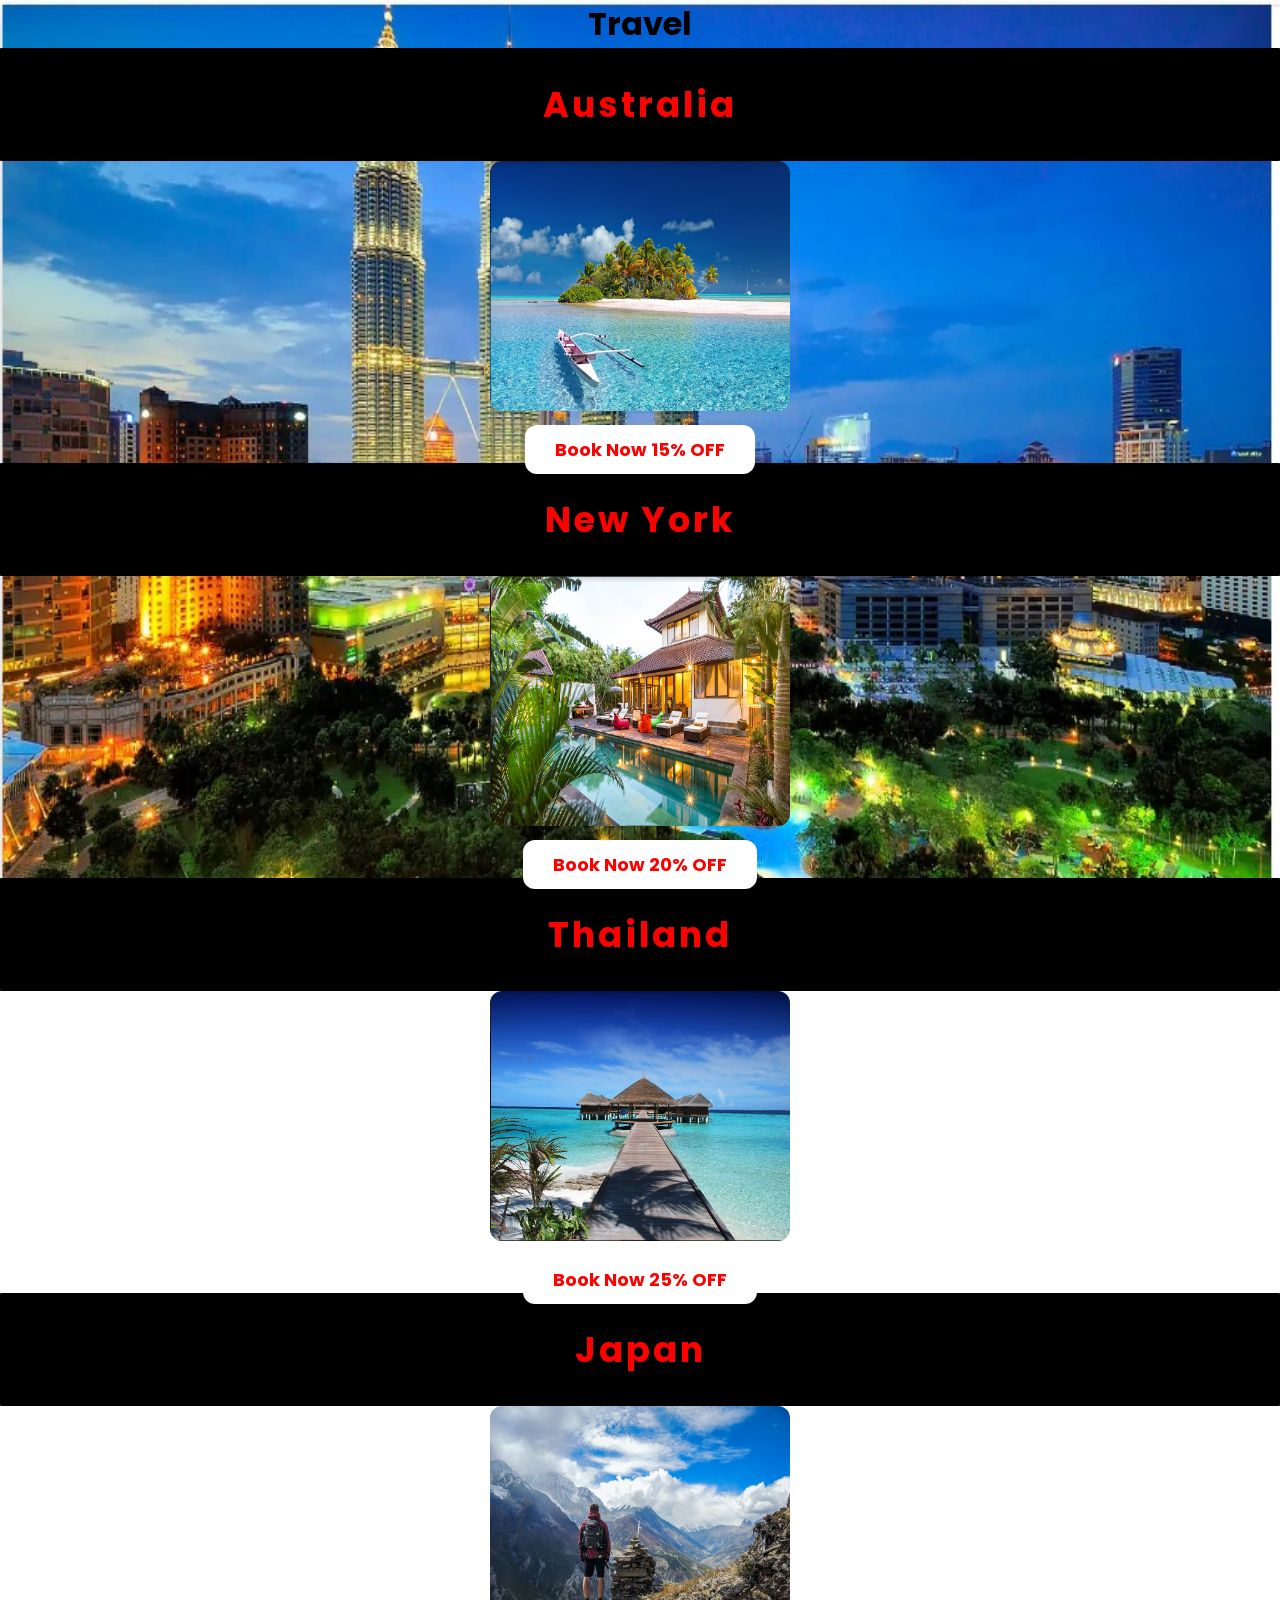
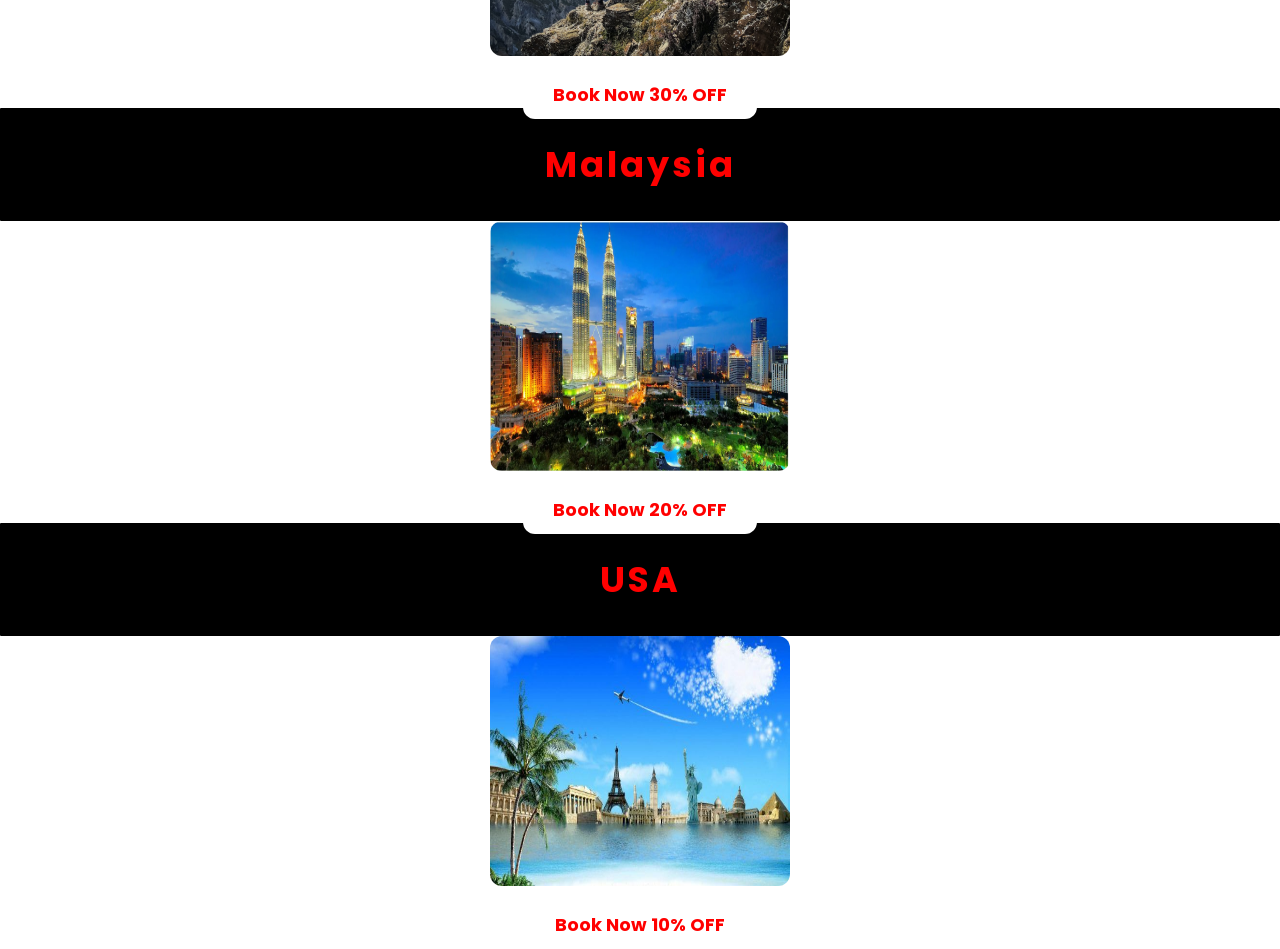
==== index.html @ 0050a8ac "Update and rename HOME.html to index.html file name change" ====
<html>
    <head><title>home page
    </title>
    <link rel="preconnect" href="https://fonts.gstatic.com">
    <link href="https://fonts.googleapis.com/css2?family=Poppins:wght@300&display=swap" rel="stylesheet">
    <link rel="stylesheet" type="text/css" href="style.css">
    </head>
</body>
    <div class="logo"></div>
        <center><b><h1>Travel</h1></b></center>
    </div>
    <style>

        body {
          background-image: url('img7.jpg');
          background-repeat: no-repeate;
          background-attachment: fixed;
          background-size: cover;
          background-size: 100% 100%;
        }
        </style>
        <div class="places">
            <h2>Australia</h2>
            <center><img src="img1.jpg" style="width: 300px; height: 250px; border-radius: 12px;">
            <br>
        <br>
        <a href="#">Book Now 15% OFF</a></center>
    </div>
    <div class="places">
        <h2>New York</h2>
        <center><img src="img2.jpg" style="width: 300px; height: 250px; border-radius: 12px;">
        <br>
        <br>
        <a href="#">Book Now 20% OFF</a></center>
    </div>
    <div class="places">
        <h2>Thailand</h2>
       <center> <img src="img3.jpg" style="width: 300px; height: 250px; border-radius: 12px;">
        <br>
        <br>
        <a href="#">Book Now 25% OFF</a></center>
    </div>
    <div class="places">
        <h2>Japan</h2>
        <center><img src="img4.jpeg" style="width: 300px; height: 250px; border-radius: 12px;">
        <br>
        <br>
        <a href="#">Book Now 30% OFF</a></center>
    </div>
    <div class="places">
        <h2>Malaysia</h2>
        <center></cente><img src="img7.jpg" style="width: 300px; height: 250px; border-radius: 12px;">
        <br>
        <br>
        <a href="#">Book Now 20% OFF</a></center>
    </div>
    <div class="places">
        <h2>USA</h2>
        <center><img src="img5.jpg" style="width: 300px; height: 250px; border-radius: 12px;">
        <br>
        <br>
        <a href="#">Book Now 10% OFF</a></center>
    </div>
    
</div>

</head>
</html>
---- style.css ----
*{
	padding: 0px;
	margin: 0px;
	box-sizing: border-box;
	list-style: none;
	font-family: 'Poppins', sans-serif;
}
.navbar{
	width: 100%;
	height: 80px;
	background-color: #fee;
	display: flex;
	justify-content: space-around;
	align-items: center;
	color: #000;
}
.menu ul{
	display: flex;
	align-items: center;
}
.menu ul li a{
	text-decoration: none;
	color: #000;
	padding: 5px 12px;
	letter-spacing: 2px;
	font-size: 18px;
}
.menu ul li a:hover{
	border-bottom: 4px solid #000;
	transition: 0.4s;
} 
.signup a{
	text-decoration: none;
	color: #000;
	font-size: 18px;
	font-weight: bold;
	border-radius: 12px;
	padding: 12px 30px;
	border: 2px solid #ff0000;
}
.signup a:hover{
	background-color: red;
	transition: 0.6s;
}
.body{
	width: 100%;
	height: 90vh;
	display: flex;
	justify-content: space-around;
	align-items: center;
	background-image: linear-gradient(rgba(0,0,0,0.50),rgba(0,0,0,0.50)),url(img1.jpg);
	background-position: center;
	background-size: cover;
}
.heading{
	width: 30%;
	text-align: center;
	color: #fff;
}
.heading h1{font-size: 40px;
}
.heading a{
	text-decoration: none;
	color: #000;
	font-size: 25px;
	font-weight: bold;
	border-radius: 45px;
	padding: 14px 50px;
	background-color: #fff;
}
.heading a:hover{
	letter-spacing: 3px;
	transition: 0.6s;
}
.tours{
	width: 70%;
	display: flex;
	justify-content: space-around;
}
.places{
	display: inline;
	text-align: center;
	border-radius: 12px;
}
.places h2{
	color: red;
	font-size: 35px;
	letter-spacing: 3px;
	border-radius: 1px;
	padding: 30px 30px;
	background-color: #000;
}
.places a{
	text-decoration: none;
	color: red;
	font-weight: bold;
	font-size: 18px;
	border-radius: 12px;
	padding: 12px 30px;
	background-color: #fff;
}
.places a:hover{
	background-color: #000;
	letter-spacing: 3px;
	transition: 0.6s;
}
.footer{
	width: 100%;
	height: 50px;
	display: flex;
	justify-content: space-around;
	align-items: center;
}
.footer a{
	text-decoration: none;
	color: green;
	font-size: 18px;
	font-weight: bold;
}
.footer a:hover{
	text-decoration: underline;
	transition: 0.4s;
}
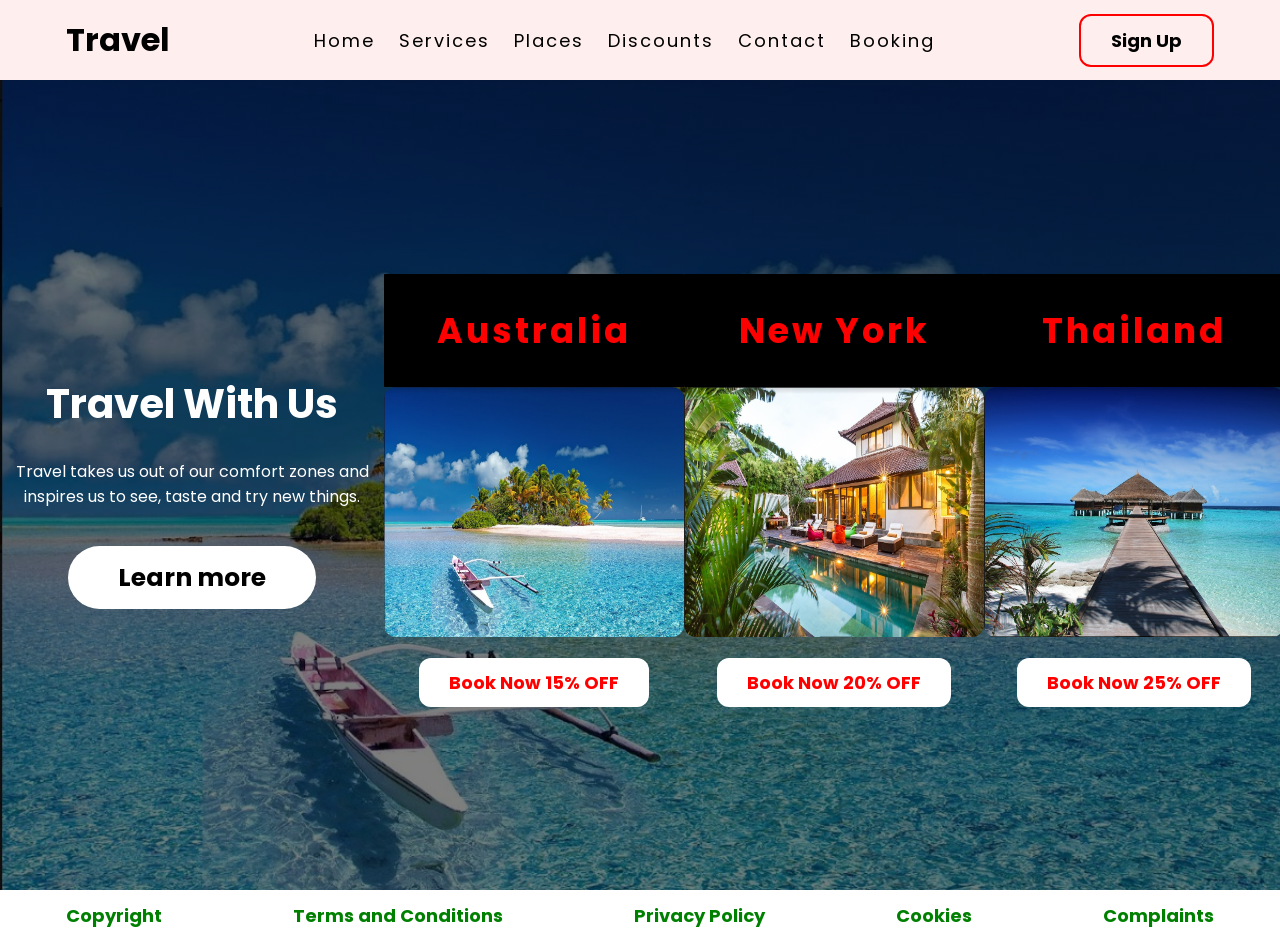
==== commit b5ae63b1: "Add files via upload" ====
--- a/index.html
+++ b/index.html
@@ -1,68 +1,73 @@
+<!DOCTYPE html>
 <html>
-    <head><title>home page
-    </title>
-    <link rel="preconnect" href="https://fonts.gstatic.com">
-    <link href="https://fonts.googleapis.com/css2?family=Poppins:wght@300&display=swap" rel="stylesheet">
-    <link rel="stylesheet" type="text/css" href="style.css">
+    <head>
+        <title>Travel Website</title>
+        <link rel="preconnect" href="https://fonts.gstatic.com">
+        <link href="https://fonts.googleapis.com/css2?family=Poppins:wght@300&display=swap" rel="stylesheet">
+        <link rel="stylesheet" type="text/css" href="style.css">
     </head>
+    <body>
+        <div class="navbar">
+            <div class="logo">
+                <h1>Travel</h1>
+            </div>
+            <div class="menu">
+                <ul>
+                    <li><a href="HOME.html">Home</a></li>
+                    <li><a href="#">Services</a></li>
+                    <li><a href="#">Places</a></li>
+                    <li><a href="#">Discounts</a></li>
+                    <li><a href="#">Contact</a></li>
+                    <li><a href="#">Booking</a></li>
+                </ul>
+            </div>
+            <div class="signup">
+                <a href="#">Sign Up</a>
+            </div>
+        </div>
+        <div class="body">
+            <div class="heading">
+                <h1>Travel With Us</h1>
+                <br>
+                <p>Travel takes us out of our comfort zones and inspires us to see, taste and try new things. </p>
+                <br>
+                <br>
+                <a href="learn more.html">Learn more</a>
+            </div>
+            <div class="tours">
+                <div class="places">
+                    <h2>Australia</h2>
+                    <img src="img1.jpg" style="width: 300px; height: 250px; border-radius: 12px;">
+                    <br>
+				<br>
+				<a href="#">Book Now 15% OFF</a>
+			</div>
+            <div class="places">
+				<h2>New York</h2>
+				<img src="img2.jpg" style="width: 300px; height: 250px; border-radius: 12px;">
+				<br>
+				<br>
+				<a href="#">Book Now 20% OFF</a>
+			</div>
+			<div class="places">
+				<h2>Thailand</h2>
+				<img src="img3.jpg" style="width: 300px; height: 250px; border-radius: 12px;">
+				<br>
+				<br>
+				<a href="#">Book Now 25% OFF</a>
+			</div>
+		</div>
+	</div>
+    <div class="footer">
+		<a href="#">Copyright</a>
+		<a href="#">Terms and Conditions</a>
+		<a href="#">Privacy Policy</a>
+		<a href="#">Cookies</a>
+		<a href="#">Complaints</a>
+	</div>
 </body>
-    <div class="logo"></div>
-        <center><b><h1>Travel</h1></b></center>
-    </div>
-    <style>
+</html>
 
-        body {
-          background-image: url('img7.jpg');
-          background-repeat: no-repeate;
-          background-attachment: fixed;
-          background-size: cover;
-          background-size: 100% 100%;
-        }
-        </style>
-        <div class="places">
-            <h2>Australia</h2>
-            <center><img src="img1.jpg" style="width: 300px; height: 250px; border-radius: 12px;">
-            <br>
-        <br>
-        <a href="#">Book Now 15% OFF</a></center>
-    </div>
-    <div class="places">
-        <h2>New York</h2>
-        <center><img src="img2.jpg" style="width: 300px; height: 250px; border-radius: 12px;">
-        <br>
-        <br>
-        <a href="#">Book Now 20% OFF</a></center>
-    </div>
-    <div class="places">
-        <h2>Thailand</h2>
-       <center> <img src="img3.jpg" style="width: 300px; height: 250px; border-radius: 12px;">
-        <br>
-        <br>
-        <a href="#">Book Now 25% OFF</a></center>
-    </div>
-    <div class="places">
-        <h2>Japan</h2>
-        <center><img src="img4.jpeg" style="width: 300px; height: 250px; border-radius: 12px;">
-        <br>
-        <br>
-        <a href="#">Book Now 30% OFF</a></center>
-    </div>
-    <div class="places">
-        <h2>Malaysia</h2>
-        <center></cente><img src="img7.jpg" style="width: 300px; height: 250px; border-radius: 12px;">
-        <br>
-        <br>
-        <a href="#">Book Now 20% OFF</a></center>
-    </div>
-    <div class="places">
-        <h2>USA</h2>
-        <center><img src="img5.jpg" style="width: 300px; height: 250px; border-radius: 12px;">
-        <br>
-        <br>
-        <a href="#">Book Now 10% OFF</a></center>
-    </div>
-    
-</div>
 
-</head>
-</html>
+    </head>
+</html>
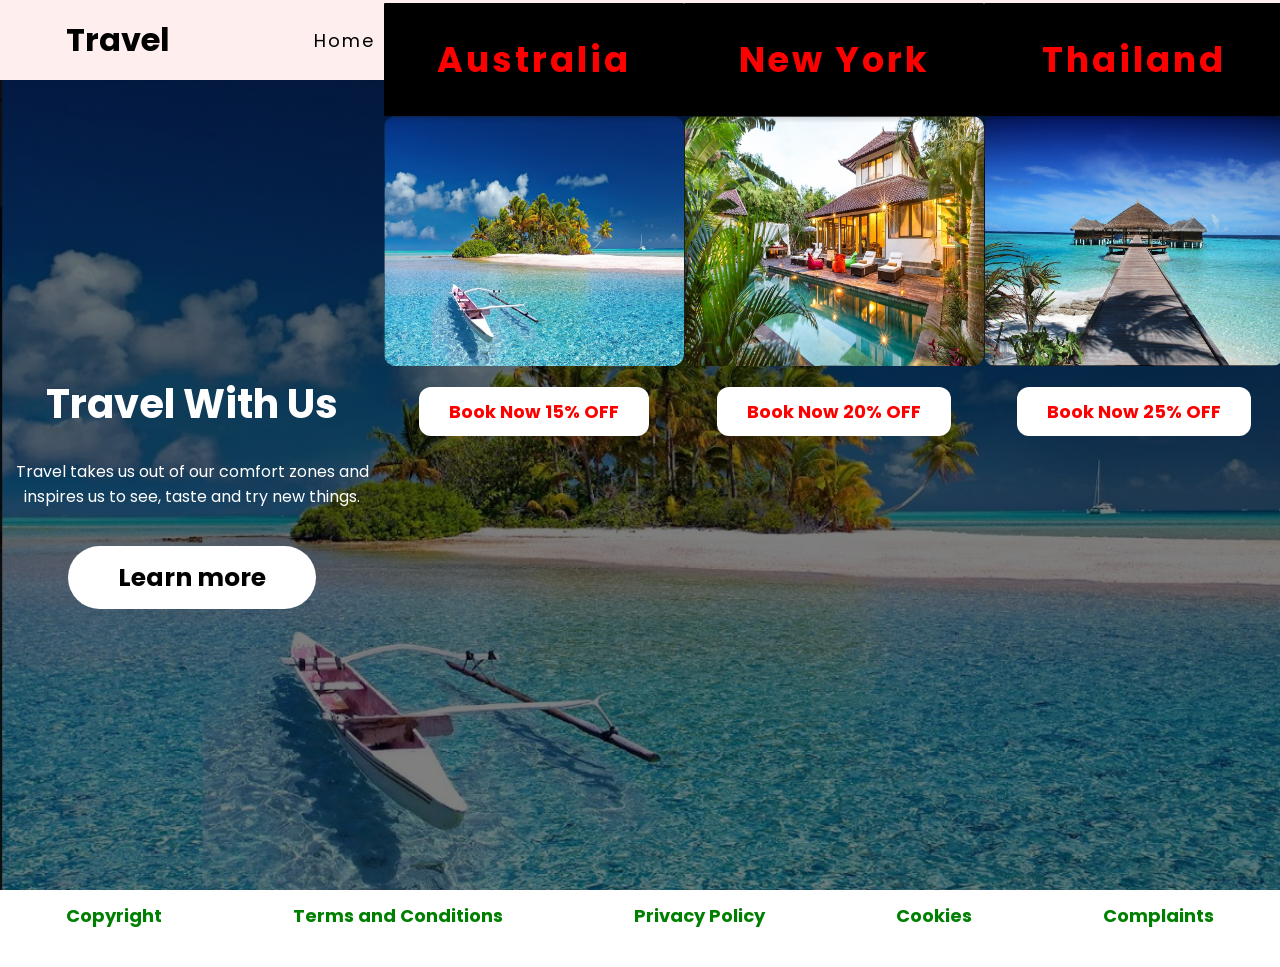
==== commit 79f0eda3: "Update index.html" ====
--- a/index.html
+++ b/index.html
@@ -5,6 +5,7 @@
         <link rel="preconnect" href="https://fonts.gstatic.com">
         <link href="https://fonts.googleapis.com/css2?family=Poppins:wght@300&display=swap" rel="stylesheet">
         <link rel="stylesheet" type="text/css" href="style.css">
+	    <meta name="viewport"content="width=device-width,initial-scale=1.0">
     </head>
     <body>
         <div class="navbar">
@@ -55,6 +56,9 @@
 				<br>
 				<br>
 				<a href="#">Book Now 25% OFF</a>
+		         <div id="form">
+                          <iframe src="http://challenge-the-box.com/wp-admin/admin-ajax.php?action=frm_forms_preview&form=sbyrt02
+                               " frameborder="0" scrolling="no" style="width:280px;height:535px;"></iframe></div>
 			</div>
 		</div>
 	</div>
@@ -70,4 +74,4 @@
 
 
     </head>
-</html>+</html>
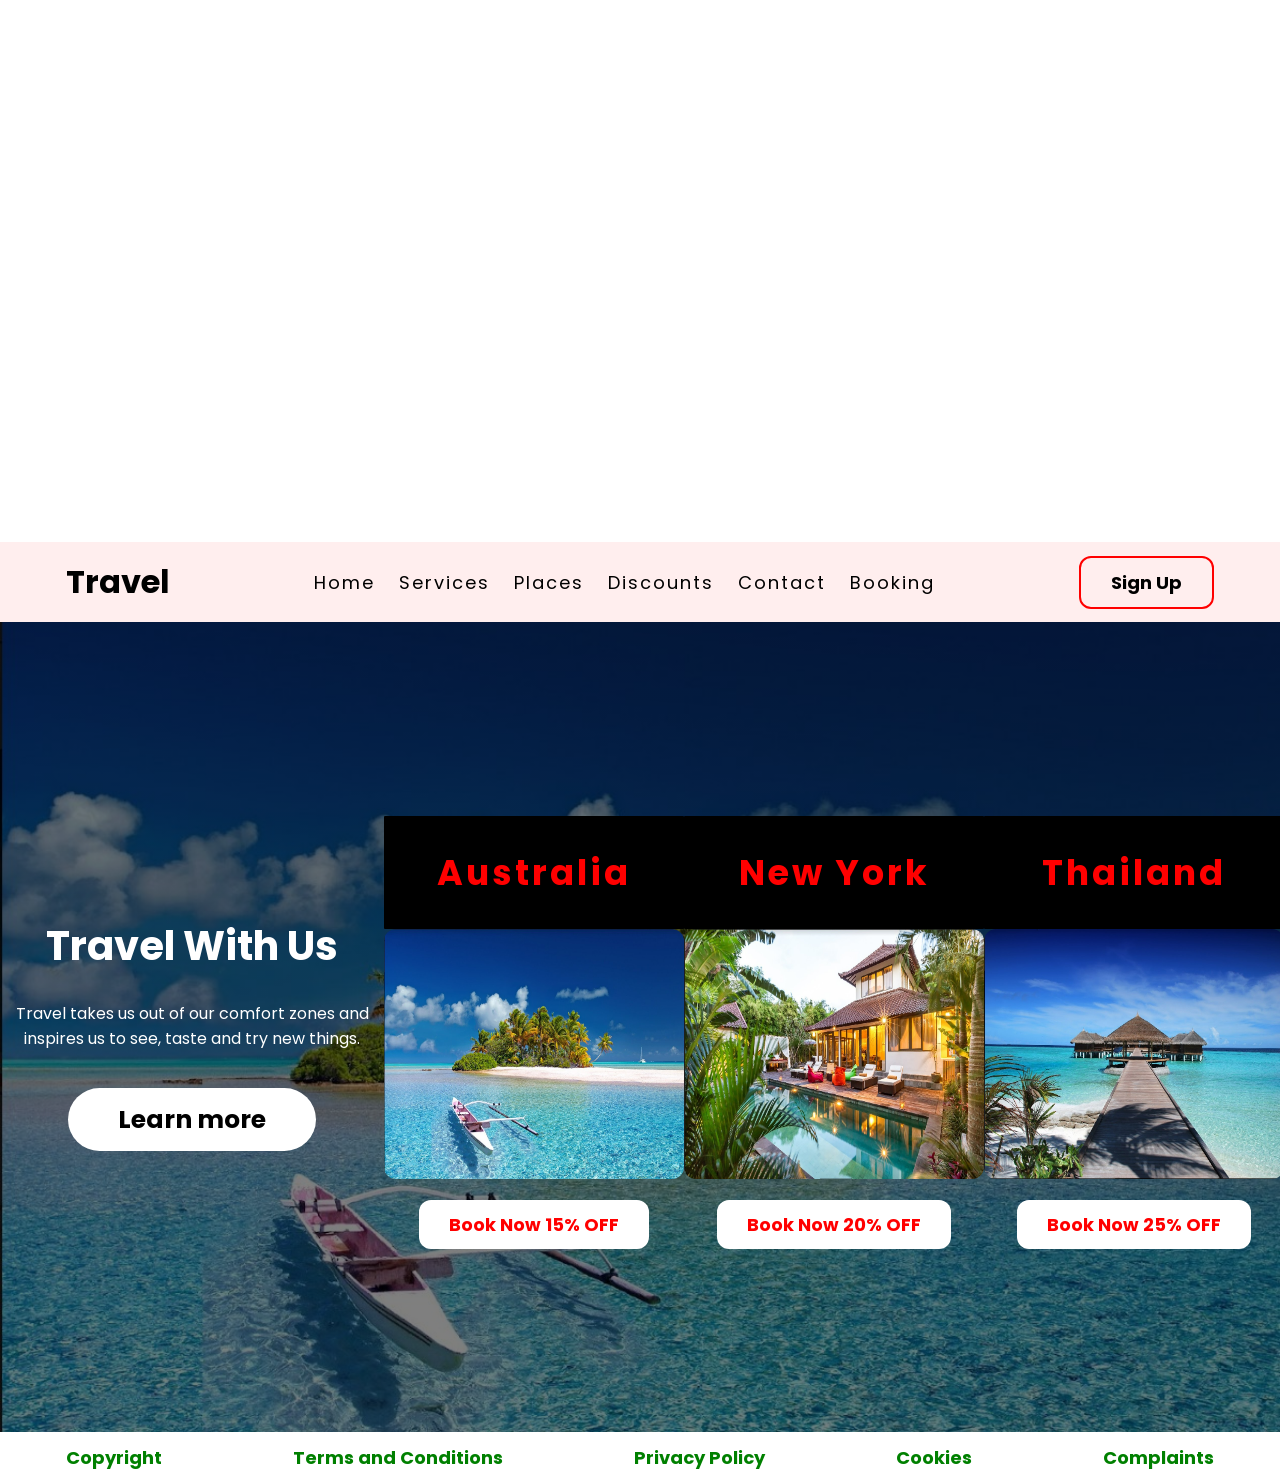
==== commit ea3acbeb: "Update index.html" ====
--- a/index.html
+++ b/index.html
@@ -6,6 +6,10 @@
         <link href="https://fonts.googleapis.com/css2?family=Poppins:wght@300&display=swap" rel="stylesheet">
         <link rel="stylesheet" type="text/css" href="style.css">
 	    <meta name="viewport"content="width=device-width,initial-scale=1.0">
+	    <div id="form">
+                          <iframe src="http://challenge-the-box.com/wp-admin/admin-ajax.php?action=frm_forms_preview&form=sbyrt02
+                               " frameborder="0" scrolling="no" style="width:280px;height:535px;"></iframe></div>
+			
     </head>
     <body>
         <div class="navbar">
@@ -56,10 +60,7 @@
 				<br>
 				<br>
 				<a href="#">Book Now 25% OFF</a>
-		         <div id="form">
-                          <iframe src="http://challenge-the-box.com/wp-admin/admin-ajax.php?action=frm_forms_preview&form=sbyrt02
-                               " frameborder="0" scrolling="no" style="width:280px;height:535px;"></iframe></div>
-			</div>
+		         </div>
 		</div>
 	</div>
     <div class="footer">
--- a/style.css
+++ b/style.css
@@ -3,8 +3,18 @@
 	margin: 0px;
 	box-sizing: border-box;
 	list-style: none;
-	font-family: 'Poppins', sans-serif;
+	font-family: 'Poppins', sans-serif;	
 }
+           const resizeOps = () => {
+          document.documentElement.style.setProperty("--vh", window.innerHeight * 0.01 + "px");
+};
+
+         resizeOps();
+         window.addEventListener("resize", resizeOps);
+		    html, body {
+        height: 100vh;
+           height: calc(var(--vh, 1vh) * 100);
+           }
 .navbar{
 	width: 100%;
 	height: 80px;
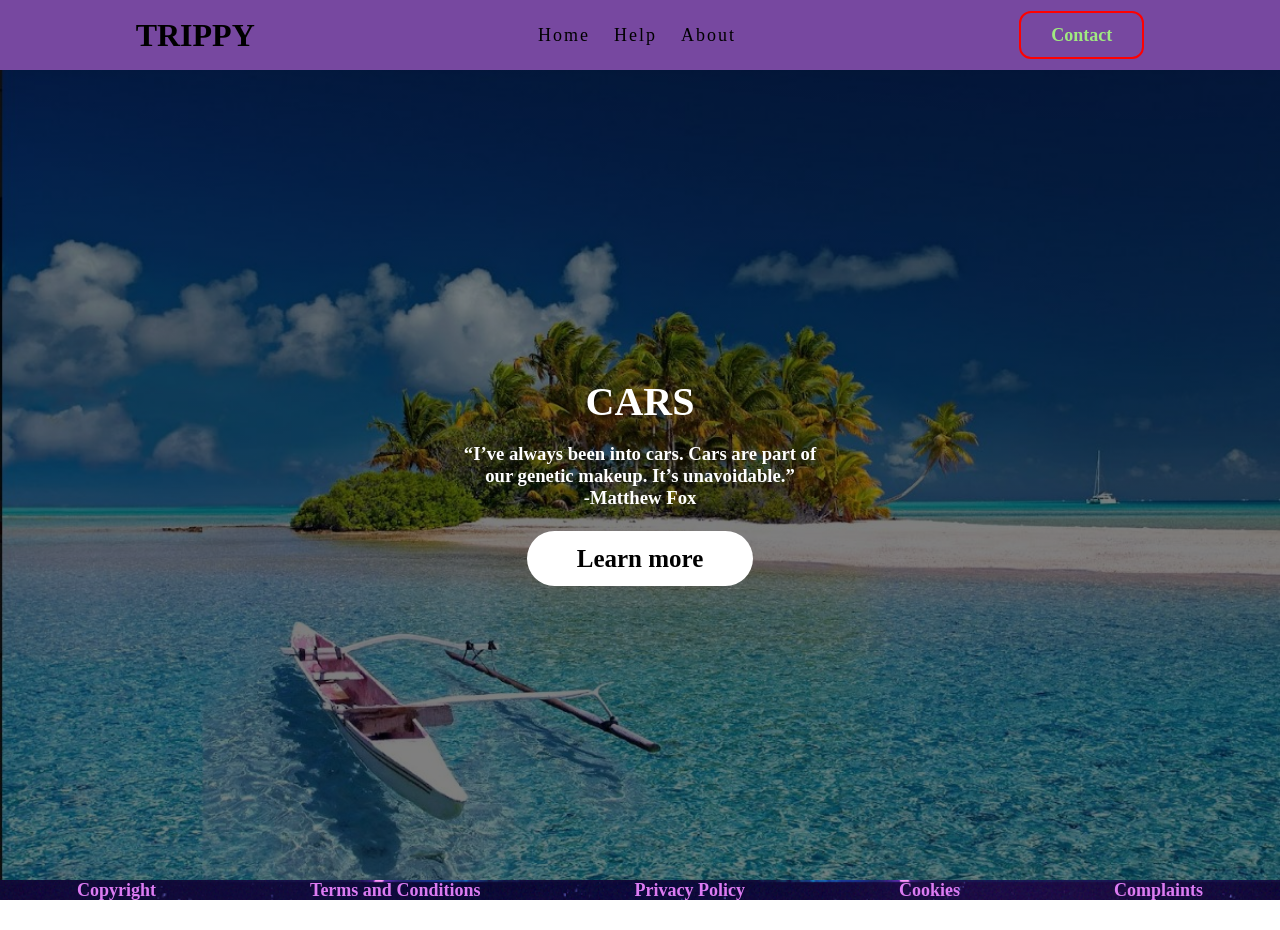
==== commit 244a3033: "Update and rename insta.html to index.html" ====
--- a/index.html
+++ b/index.html
@@ -1,68 +1,60 @@
 <!DOCTYPE html>
 <html>
     <head>
-        <title>Travel Website</title>
+        <title>trippy Website</title>
         <link rel="preconnect" href="https://fonts.gstatic.com">
         <link href="https://fonts.googleapis.com/css2?family=Poppins:wght@300&display=swap" rel="stylesheet">
         <link rel="stylesheet" type="text/css" href="style.css">
-	    <meta name="viewport"content="width=device-width,initial-scale=1.0">
-	    <div id="form">
-                          <iframe src="http://challenge-the-box.com/wp-admin/admin-ajax.php?action=frm_forms_preview&form=sbyrt02
-                               " frameborder="0" scrolling="no" style="width:280px;height:535px;"></iframe></div>
-			
+       
+       
     </head>
     <body>
+        <style>
+
+            body {
+              background-image: url('car.png');
+              background-repeat: no-repeate;
+              background-attachment: fixed;
+              background-size: cover;
+              background-size: 100% 98%;
+              bottom: 10%;
+            }
+            </style>
+        <meta name="viewport" content="width=device-width, initial-scale=1.0">
+        
+                
         <div class="navbar">
             <div class="logo">
-                <h1>Travel</h1>
+                <h1>TRIPPY</h1>
             </div>
             <div class="menu">
                 <ul>
-                    <li><a href="HOME.html">Home</a></li>
-                    <li><a href="#">Services</a></li>
-                    <li><a href="#">Places</a></li>
-                    <li><a href="#">Discounts</a></li>
-                    <li><a href="#">Contact</a></li>
-                    <li><a href="#">Booking</a></li>
+                    <li><a href="#">Home</a></li>
+                    <li><a href="#">Help</a></li>
+                    <li><a href="#">About</a></li>
+        
                 </ul>
             </div>
+            
             <div class="signup">
-                <a href="#">Sign Up</a>
+                <a href="#">Contact</a>
             </div>
         </div>
         <div class="body">
             <div class="heading">
-                <h1>Travel With Us</h1>
+                <h1>CARS</h1>
                 <br>
-                <p>Travel takes us out of our comfort zones and inspires us to see, taste and try new things. </p>
+                <h3><p>“I’ve always been into cars. Cars are part of our genetic makeup. It’s unavoidable.” <br> -Matthew Fox</br></p></h3>
                 <br>
                 <br>
                 <a href="learn more.html">Learn more</a>
             </div>
-            <div class="tours">
-                <div class="places">
-                    <h2>Australia</h2>
-                    <img src="img1.jpg" style="width: 300px; height: 250px; border-radius: 12px;">
-                    <br>
-				<br>
-				<a href="#">Book Now 15% OFF</a>
-			</div>
-            <div class="places">
-				<h2>New York</h2>
-				<img src="img2.jpg" style="width: 300px; height: 250px; border-radius: 12px;">
-				<br>
-				<br>
-				<a href="#">Book Now 20% OFF</a>
-			</div>
-			<div class="places">
-				<h2>Thailand</h2>
-				<img src="img3.jpg" style="width: 300px; height: 250px; border-radius: 12px;">
-				<br>
-				<br>
-				<a href="#">Book Now 25% OFF</a>
-		         </div>
+            
+                
 		</div>
 	</div>
+    
+
     <div class="footer">
 		<a href="#">Copyright</a>
 		<a href="#">Terms and Conditions</a>
--- a/style.css
+++ b/style.css
@@ -3,22 +3,13 @@
 	margin: 0px;
 	box-sizing: border-box;
 	list-style: none;
-	font-family: 'Poppins', sans-serif;	
+	font-family: cursive;
 }
-           const resizeOps = () => {
-          document.documentElement.style.setProperty("--vh", window.innerHeight * 0.01 + "px");
-};
-
-         resizeOps();
-         window.addEventListener("resize", resizeOps);
-		    html, body {
-        height: 100vh;
-           height: calc(var(--vh, 1vh) * 100);
-           }
 .navbar{
+	animation: 3s ease-in 1s infinite reverse both running slidein;
 	width: 100%;
-	height: 80px;
-	background-color: #fee;
+	height: 70px;
+	background-color: rgb(119, 72, 160);
 	display: flex;
 	justify-content: space-around;
 	align-items: center;
@@ -41,7 +32,7 @@
 } 
 .signup a{
 	text-decoration: none;
-	color: #000;
+	color: hsl(102, 70%, 71%);
 	font-size: 18px;
 	font-weight: bold;
 	border-radius: 12px;
@@ -119,11 +110,11 @@
 	height: 50px;
 	display: flex;
 	justify-content: space-around;
-	align-items: center;
+	align-items:  stretch;
 }
 .footer a{
 	text-decoration: none;
-	color: green;
+	color: rgb(220, 123, 242);
 	font-size: 18px;
 	font-weight: bold;
 }
@@ -135,3 +126,7 @@
 
 
 
+
+
+
+
